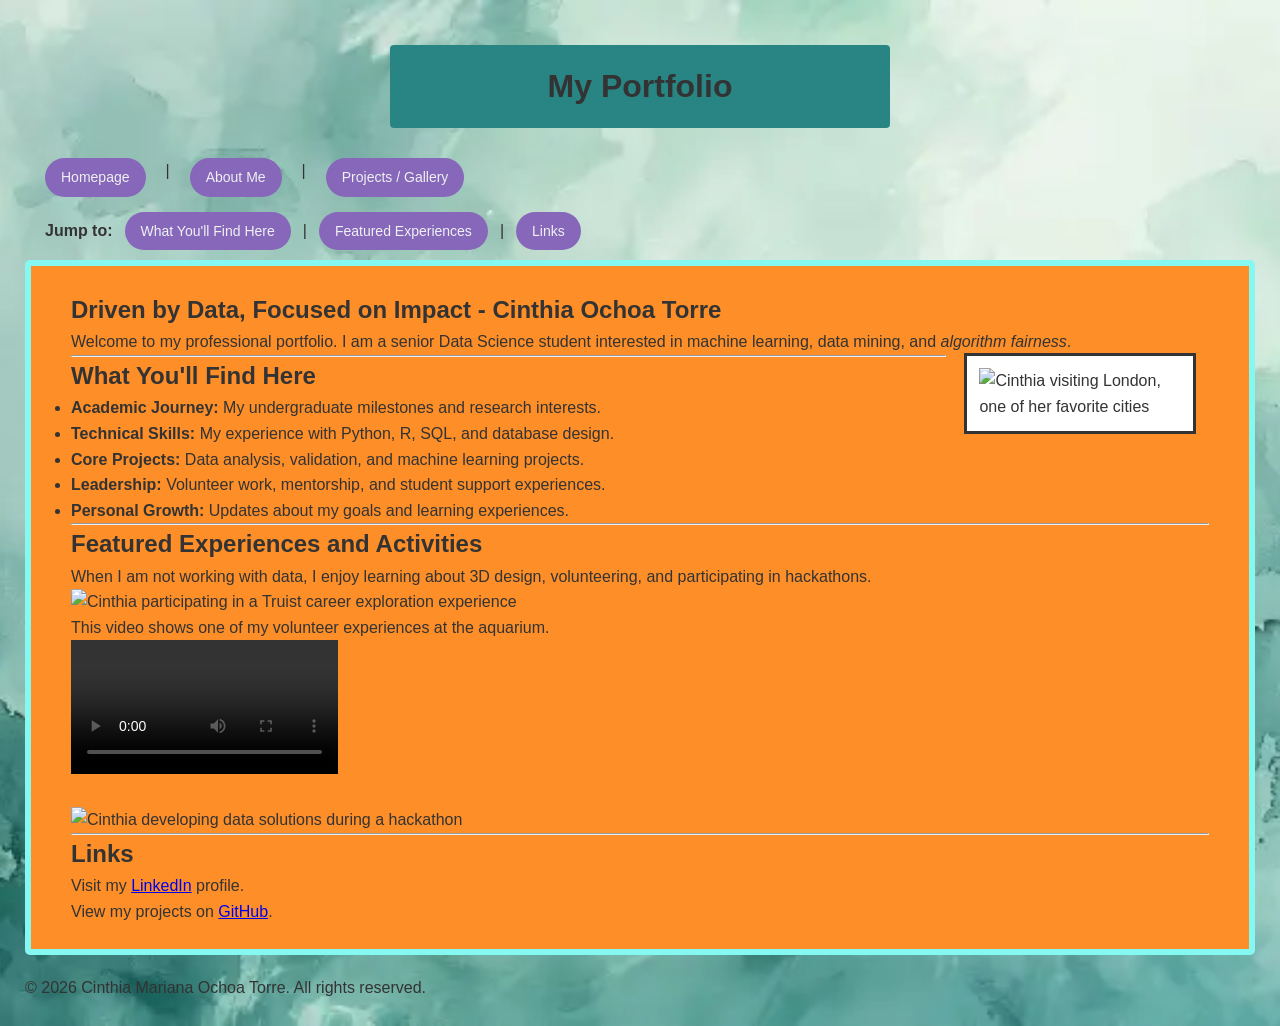
==== HW/HW1/html/index.html @ 8ce40c53 "Added some CSS styles to the html" ====
<!DOCTYPE html>
<html lang="en">
<head>
    <meta charset="UTF-8">
    <meta name="viewport" content="width=device-width, initial-scale=1.0">
    <title>Homepage - Cinthia's Portfolio</title>
    <link rel="stylesheet" href="../css/style.css">
</head>

<body>

    <!-- Header and Navigation -->
    <header class="main-header">
        <h1>My Portfolio</h1>
    </header>
    
    <nav class="navbar">
        <div class="nav-main">
            <a href="index.html">Homepage</a> |
            <a href="about.html">About Me</a> |
            <a href="projects.html">Projects / Gallery</a>
        </div>
        <div class="nav-jump">
            <strong>Jump to:</strong>
            <a href="#information-found">What You'll Find Here</a> |
            <a href="#photos">Featured Experiences</a> |
            <a href="#links">Links</a>
        </div>
    </nav>
    <!-- Main Content -->
    <main id="content-area">

        <!-- Welcome Section -->
        <section class="welcome">
            <h2>Driven by Data, Focused on Impact - Cinthia Ochoa Torre</h2>

            <p>
                Welcome to my professional portfolio. I am a senior Data Science student
                interested in machine learning, data mining, and <em>algorithm fairness</em>.
            </p>

            <img src="../images/profile.png" alt="Cinthia visiting London, one of her favorite cities" class="entry-image">
        </section>

        <hr>

        <!-- Index About Me-->
        <section id="information-found">
            <h2>What You'll Find Here</h2>

            <ul>
                <li><strong>Academic Journey:</strong> My undergraduate milestones and research interests.</li>
                <li><strong>Technical Skills:</strong> My experience with Python, R, SQL, and database design.</li>
                <li><strong>Core Projects:</strong> Data analysis, validation, and machine learning projects.</li>
                <li><strong>Leadership:</strong> Volunteer work, mentorship, and student support experiences.</li>
                <li><strong>Personal Growth:</strong> Updates about my goals and learning experiences.</li>
            </ul>
        </section>

        <hr>
        <!-- My Experiences and Activities -->
        <section id="photos">
            <h2>Featured Experiences and Activities</h2>

            <p>
                When I am not working with data, I enjoy learning about 3D design,
                volunteering, and participating in hackathons.
            </p>

            <img src="../images/truist.png" alt="Cinthia participating in a Truist career exploration experience" width="200">

            <p>This video shows one of my volunteer experiences at the aquarium.</p>

            <video width="267" controls>
                <source src="../videos/aquarium.mp4" type="video/mp4">
                Your browser does not support the video tag.
            </video>

            <br><br>

            <img src="../images/hackaton.png" alt="Cinthia developing data solutions during a hackathon" width="200">
        </section>

        <hr>

        <!-- My Contact Links -->

        <section id="links">
            <h2>Links</h2>

            <p>
                Visit my
                <a href="https://www.linkedin.com/in/cinthia-m-ochoa-torre/" target="_blank" rel="noopener noreferrer">LinkedIn</a>
                profile.
            </p>

            <p>
                View my projects on
                <a href="https://github.com/CinthiaOchoaTorre" target="_blank" rel="noopener noreferrer">GitHub</a>.
            </p>
        </section>

    </main>

    <!-- Footer -->
    <footer>
        <p>&copy; 2026 Cinthia Mariana Ochoa Torre. All rights reserved.</p>
    </footer>

</body>
</html>
---- HW/HW1/css/style.css ----
/* BASE RESET & TYPOGRAPHY */

* {
    margin: 0;
    padding: 0;
    box-sizing: border-box;
}

body { 
    font-family: 'Segoe UI', Tahoma, Geneva, Verdana, sans-serif; 
    line-height: 1.6; 
    color: #333; 
    background-image: url('../images/watercolor.png');
    background-size: cover;
    background-position: center;
    background-repeat: no-repeat;
    padding: 25px; 
}

/* Header */
.main-header{
    max-width: 500px;
    width: 100%;
    margin: 20px autO;
    background: rgb(40, 133, 132);
    text-align: center;
    padding: 1rem;
    border-radius: 4px;

}

/* NavBar Styles */

    .navbar {
        padding: 10px 20px;
    }

    .nav-main {
        display: flex;
        gap: 20px; 
        margin-bottom: 15px;
    }

    .nav-main a {
        text-decoration: none;
        background-color: #8767ba;
        color: #eef0f1;
        padding: 8px 16px;
        border-radius: 20px;
        font-weight: 500;
        font-size: 14px;
        transition: all 0.3s ease;
    }
    .nav-jump {
        display: flex;
        align-items: center;
        flex-wrap: wrap;
        gap: 12px;
        margin-top: 15px;
    }
    
    .nav-jump a {
        text-decoration: none;
        background-color:#8767ba;
        color: #eef1f3;
        padding: 8px 16px;
        border-radius: 20px;
        font-weight: 500;
        font-size: 14px;
        transition: all 0.3s ease;
    }
    
    .nav-jump a:hover {
        background-color: #0369a1;
        color: #ffffff;
        transform: translateY(-2px);
    }

/* Main Content */

    #content-area{
        background-color: #FD8E28;
        margin-bottom: 20px;
        padding: 25px 40px;
        border: 6px solid #86f8f2;
        border-radius: 5px;
        margin-left: 0;
        margin-right: 0;
    }

    /* Welcome Section */

    /* Image */
    .entry-image {
        float: right;
        margin-right: 15px;
        border: 1px solid #333;
        box-shadow: 0 0 0 2px #333;
        padding: 12px;
        background: white;
        width: 20%;
        position: relative;
        z-index: 2;
        margin-left: 20px;
    }




  /* phone */
@media (max-width: 768px) {
    #main-container {
        width: 100%;
        margin: 0;
    }
    
    #sidebar,
    #content-area {
        float: none;
        width: 100%;
    }
    
    #sidebar {
        margin-bottom: 20px;
    }
}
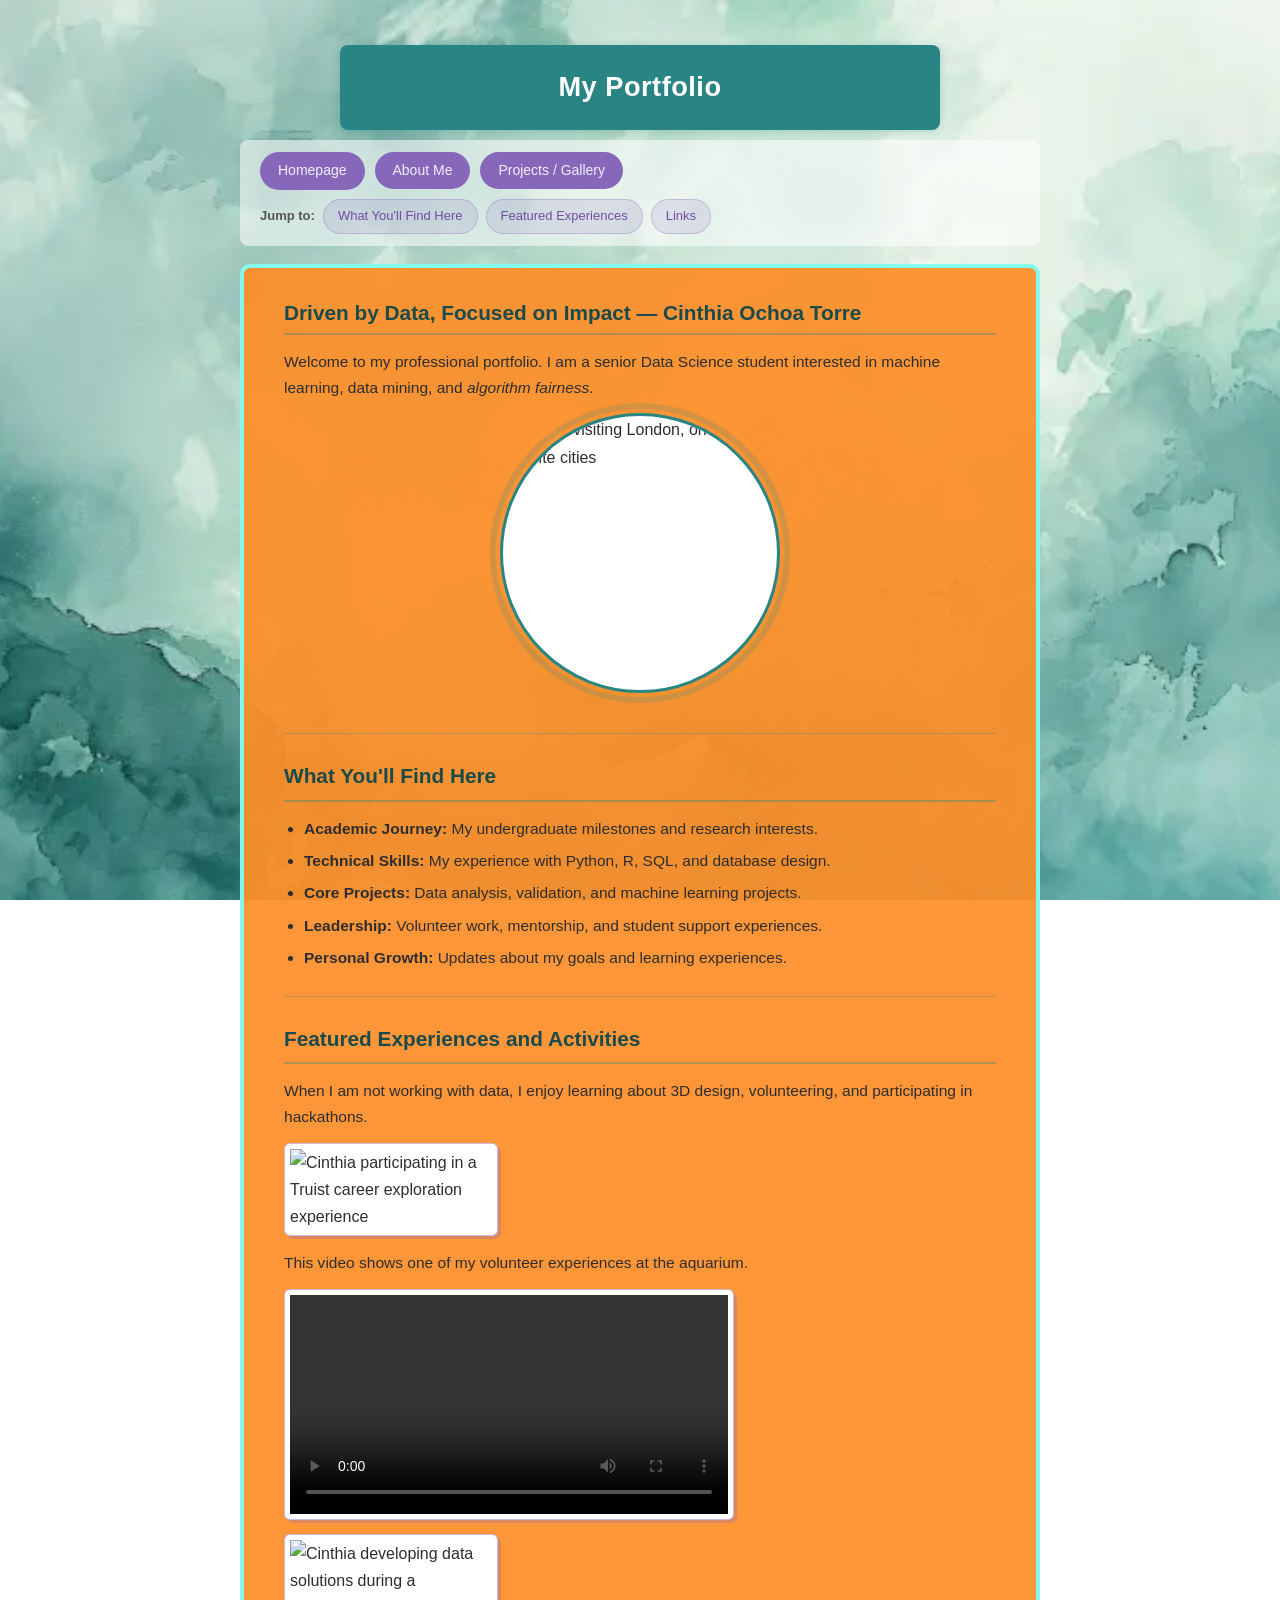
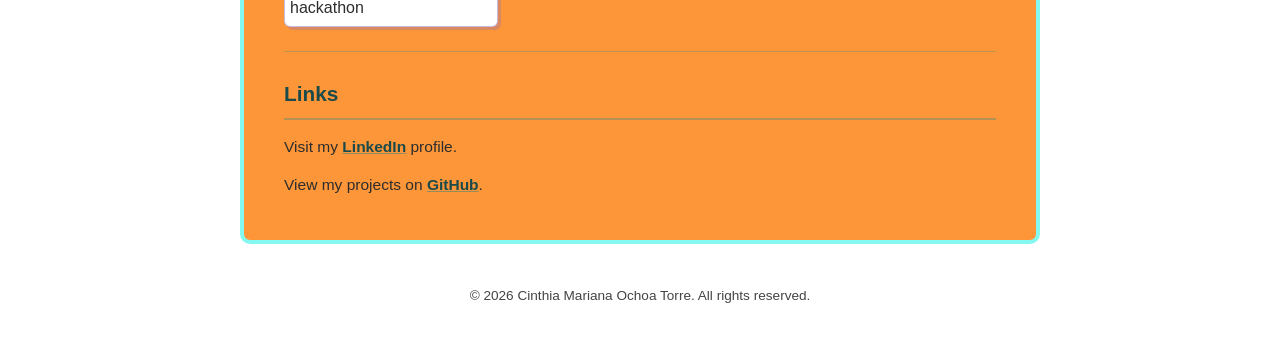
==== commit 66b7c713: "Added more css styles to the about and projects html" ====
--- a/HW/HW1/html/index.html
+++ b/HW/HW1/html/index.html
@@ -3,6 +3,7 @@
 <head>
     <meta charset="UTF-8">
     <meta name="viewport" content="width=device-width, initial-scale=1.0">
+    <meta name="description" content="Cinthia Ochoa Torre's data science portfolio">
     <title>Homepage - Cinthia's Portfolio</title>
     <link rel="stylesheet" href="../css/style.css">
 </head>
@@ -13,26 +14,27 @@
     <header class="main-header">
         <h1>My Portfolio</h1>
     </header>
-    
+
     <nav class="navbar">
         <div class="nav-main">
-            <a href="index.html">Homepage</a> |
-            <a href="about.html">About Me</a> |
+            <a href="index.html">Homepage</a>
+            <a href="about.html">About Me</a>
             <a href="projects.html">Projects / Gallery</a>
         </div>
         <div class="nav-jump">
             <strong>Jump to:</strong>
-            <a href="#information-found">What You'll Find Here</a> |
-            <a href="#photos">Featured Experiences</a> |
+            <a href="#information-found">What You'll Find Here</a>
+            <a href="#photos">Featured Experiences</a>
             <a href="#links">Links</a>
         </div>
     </nav>
+
     <!-- Main Content -->
     <main id="content-area">
 
         <!-- Welcome Section -->
         <section class="welcome">
-            <h2>Driven by Data, Focused on Impact - Cinthia Ochoa Torre</h2>
+            <h2>Driven by Data, Focused on Impact &mdash; Cinthia Ochoa Torre</h2>
 
             <p>
                 Welcome to my professional portfolio. I am a senior Data Science student
@@ -44,7 +46,7 @@
 
         <hr>
 
-        <!-- Index About Me-->
+        <!-- What You'll Find -->
         <section id="information-found">
             <h2>What You'll Find Here</h2>
 
@@ -58,7 +60,8 @@
         </section>
 
         <hr>
-        <!-- My Experiences and Activities -->
+
+        <!-- Experiences and Activities -->
         <section id="photos">
             <h2>Featured Experiences and Activities</h2>
 
@@ -67,24 +70,21 @@
                 volunteering, and participating in hackathons.
             </p>
 
-            <img src="../images/truist.png" alt="Cinthia participating in a Truist career exploration experience" width="200">
+            <img src="../images/truist.png" alt="Cinthia participating in a Truist career exploration experience" width="400">
 
             <p>This video shows one of my volunteer experiences at the aquarium.</p>
 
-            <video width="267" controls>
+            <video width="450" controls>
                 <source src="../videos/aquarium.mp4" type="video/mp4">
                 Your browser does not support the video tag.
             </video>
 
-            <br><br>
-
-            <img src="../images/hackaton.png" alt="Cinthia developing data solutions during a hackathon" width="200">
+            <img src="../images/hackaton.png" alt="Cinthia developing data solutions during a hackathon" width="400">
         </section>
 
         <hr>
 
-        <!-- My Contact Links -->
-
+        <!-- Links -->
         <section id="links">
             <h2>Links</h2>
 
@@ -108,4 +108,4 @@
     </footer>
 
 </body>
-</html>
+</html>
--- a/HW/HW1/css/style.css
+++ b/HW/HW1/css/style.css
@@ -6,121 +6,384 @@
     box-sizing: border-box;
 }
 
-body { 
-    font-family: 'Segoe UI', Tahoma, Geneva, Verdana, sans-serif; 
-    line-height: 1.6; 
-    color: #333; 
+body {
+    font-family: 'Segoe UI', Tahoma, Geneva, Verdana, sans-serif;
+    line-height: 1.7;
+    color: #2d2d2d;
     background-image: url('../images/watercolor.png');
     background-size: cover;
     background-position: center;
     background-repeat: no-repeat;
-    padding: 25px; 
-}
-
-/* Header */
-.main-header{
-    max-width: 500px;
+    background-attachment: fixed;
+    padding: 25px;
+    min-height: 100vh;
+}
+
+/* ── HEADER ── */
+
+.main-header {
+    max-width: 600px;
     width: 100%;
-    margin: 20px autO;
+    margin: 20px auto 10px auto;
     background: rgb(40, 133, 132);
     text-align: center;
-    padding: 1rem;
-    border-radius: 4px;
-
-}
-
-/* NavBar Styles */
+    padding: 1.2rem 1.5rem;
+    border-radius: 8px;
+    box-shadow: 0 2px 8px rgba(40, 133, 132, 0.25);
+}
+
+.main-header h1 {
+    color: #ffffff;
+    font-size: 1.7rem;
+    font-weight: 600;
+    letter-spacing: 0.5px;
+}
+
+/* ── NAVBAR ── */
+
+.navbar {
+    max-width: 800px;
+    margin: 0 auto 18px auto;
+    padding: 12px 20px;
+    background: rgba(255, 255, 255, 0.55);
+    border-radius: 8px;
+    backdrop-filter: blur(4px);
+}
+
+.nav-main {
+    display: flex;
+    flex-wrap: wrap;
+    gap: 10px;
+    margin-bottom: 10px;
+    align-items: center;
+}
+
+.nav-main a {
+    text-decoration: none;
+    background-color: #8767ba;
+    color: #f3eeff;
+    padding: 7px 18px;
+    border-radius: 20px;
+    font-weight: 500;
+    font-size: 14px;
+    transition: background-color 0.25s ease, transform 0.2s ease;
+}
+
+.nav-main a:hover {
+    background-color: #6b4fa3;
+    transform: translateY(-2px);
+}
+
+/* hide the | separators between links */
+.nav-main a + a::before,
+.nav-jump a + a::before {
+    content: none;
+}
+
+.nav-jump {
+    display: flex;
+    align-items: center;
+    flex-wrap: wrap;
+    gap: 8px;
+    margin-top: 8px;
+}
+
+.nav-jump strong {
+    font-size: 13px;
+    color: #555;
+}
+
+.nav-jump a {
+    text-decoration: none;
+    background-color: rgba(135, 103, 186, 0.15);
+    color: #6b4fa3;
+    padding: 5px 14px;
+    border-radius: 20px;
+    font-weight: 500;
+    font-size: 13px;
+    border: 1px solid rgba(135, 103, 186, 0.3);
+    transition: background-color 0.25s ease, transform 0.2s ease;
+}
+
+.nav-jump a:hover {
+    background-color: #8767ba;
+    color: #ffffff;
+    border-color: #8767ba;
+    transform: translateY(-2px);
+}
+
+/* ── MAIN CONTENT AREA ── */
+
+#content-area {
+    max-width: 800px;
+    margin: 0 auto 30px auto;
+    background-color: rgba(253, 142, 40, 0.92);
+    padding: 30px 40px;
+    border: 4px solid #86f8f2;
+    border-radius: 10px;
+}
+
+/* ── SECTIONS ── */
+
+#content-area section,
+#content-area article {
+    margin-bottom: 10px;
+}
+
+#content-area h2 {
+    font-size: 1.3rem;
+    font-weight: 600;
+    color: #1a4a4a;
+    margin-bottom: 14px;
+    padding-bottom: 6px;
+    border-bottom: 2px solid rgba(40, 133, 132, 0.35);
+}
+
+#content-area p {
+    margin-bottom: 12px;
+    color: #2d2d2d;
+    font-size: 0.97rem;
+}
+
+#content-area ul,
+#content-area ol {
+    margin: 10px 0 14px 20px;
+    color: #2d2d2d;
+}
+
+#content-area li {
+    margin-bottom: 6px;
+    font-size: 0.97rem;
+}
+
+#content-area hr {
+    border: none;
+    border-top: 1.5px solid rgba(40, 133, 132, 0.3);
+    margin: 24px 0;
+}
+
+/* ── WELCOME SECTION ── */
+
+.welcome {
+    overflow: hidden;
+}
+
+.welcome h2 {
+    font-size: 1.15rem;
+    line-height: 1.4;
+}
+
+/* ── PROFILE / ENTRY IMAGE ── */
+
+.entry-image {
+    display: block;
+    margin: 0 auto 16px auto;
+    width: 280px;
+    height: 280px;
+    object-fit: cover;
+    border-radius: 50%;
+    border: 3px solid rgb(40, 133, 132);
+    outline: 6px solid rgba(40, 133, 132, 0.18);
+    outline-offset: 4px;
+    background: white;
+}
+
+/* ── BLOCKQUOTE ── */
+
+blockquote {
+    border-left: 4px solid rgb(40, 133, 132);
+    background: rgba(255, 255, 255, 0.35);
+    padding: 12px 18px;
+    border-radius: 0 6px 6px 0;
+    font-style: italic;
+    color: #2d2d2d;
+    margin: 14px 0 18px 0;
+    font-size: 0.95rem;
+}
+
+/* ── TABLES ── */
+
+table {
+    width: 100%;
+    border-collapse: collapse;
+    background: rgba(255, 255, 255, 0.6);
+    border-radius: 6px;
+    overflow: hidden;
+    font-size: 0.93rem;
+    margin-top: 10px;
+}
+
+caption {
+    font-weight: 600;
+    font-size: 0.9rem;
+    color: #1a4a4a;
+    margin-bottom: 8px;
+    text-align: left;
+}
+
+thead th {
+    background-color: rgb(40, 133, 132);
+    color: #ffffff;
+    padding: 10px 14px;
+    text-align: left;
+    font-weight: 600;
+    font-size: 0.9rem;
+}
+
+tbody tr {
+    border-bottom: 1px solid rgba(40, 133, 132, 0.2);
+}
+
+tbody tr:last-child {
+    border-bottom: none;
+}
+
+tbody td {
+    padding: 9px 14px;
+    color: #2d2d2d;
+}
+
+tbody tr:nth-child(even) td {
+    background-color: rgba(255, 255, 255, 0.35);
+}
+
+/* ── LINKS ── */
+
+#content-area a {
+    color: #1a4a4a;
+    font-weight: 600;
+    text-decoration: underline;
+    text-decoration-color: rgba(40, 133, 132, 0.5);
+    transition: color 0.2s ease;
+}
+
+#content-area a:hover {
+    color: #6b4fa3;
+    text-decoration-color: #6b4fa3;
+}
+
+/* ── PROJECT ARTICLES ── */
+
+article h2 {
+    color: #1a4a4a;
+}
+
+article img {
+    display: block;
+    max-width: 100%;
+    height: auto;
+    border-radius: 6px;
+    border: 1.5px solid rgba(135, 103, 186, 0.45);
+    padding: 5px;
+    background: white;
+    box-shadow: 3px 3px 0 rgba(135, 103, 186, 0.3);
+    margin: 10px 0 14px 0;
+}
+
+/* ── SKILLS LIST ── */
+
+.skills-me ul {
+    list-style: none;
+    margin-left: 0;
+    display: flex;
+    flex-wrap: wrap;
+    gap: 8px;
+}
+
+.skills-me li {
+    background: rgba(135, 103, 186, 0.18);
+    color: #4a2d8a;
+    padding: 5px 14px;
+    border-radius: 20px;
+    font-size: 0.88rem;
+    font-weight: 500;
+    border: 1px solid rgba(135, 103, 186, 0.35);
+}
+
+/* ── ABOUT-ME IMAGE ── */
+
+.about-me img,
+.goals-me img {
+    display: block;
+    max-width: 100%;
+    height: auto;
+    border-radius: 6px;
+    border: 1.5px solid rgba(135, 103, 186, 0.45);
+    padding: 5px;
+    background: white;
+    box-shadow: 3px 3px 0 rgba(135, 103, 186, 0.3);
+    margin: 10px 0 14px 0;
+}
+
+/* ── FOOTER ── */
+
+footer {
+    max-width: 800px;
+    margin: 0 auto 20px auto;
+    text-align: center;
+    font-size: 0.85rem;
+    color: #444;
+    padding: 10px;
+    background: rgba(255, 255, 255, 0.4);
+    border-radius: 6px;
+}
+
+/* ── VIDEO ── */
+
+video {
+    display: block;
+    max-width: 100%;
+    height: auto;
+    border-radius: 6px;
+    border: 1.5px solid rgba(135, 103, 186, 0.45);
+    padding: 5px;
+    background: white;
+    box-shadow: 3px 3px 0 rgba(135, 103, 186, 0.3);
+    margin: 10px 0 14px 0;
+}
+
+/* ── PHOTOS PROJECTS SECTION IMAGES ── */
+
+#photos img {
+    display: block;
+    max-width: 30%;
+    height: auto;
+    border-radius: 6px;
+    border: 1.5px solid rgba(135, 103, 186, 0.45);
+    padding: 5px;
+    background: white;
+    box-shadow: 3px 3px 0 rgba(135, 103, 186, 0.3);
+    margin: 10px 0 14px 0;
+}
+
+/* ── MOBILE ── */
+
+@media (max-width: 768px) {
+    body {
+        padding: 12px;
+    }
+
+    .main-header {
+        max-width: 100%;
+    }
 
     .navbar {
-        padding: 10px 20px;
-    }
-
-    .nav-main {
-        display: flex;
-        gap: 20px; 
-        margin-bottom: 15px;
-    }
-
-    .nav-main a {
-        text-decoration: none;
-        background-color: #8767ba;
-        color: #eef0f1;
-        padding: 8px 16px;
-        border-radius: 20px;
-        font-weight: 500;
-        font-size: 14px;
-        transition: all 0.3s ease;
-    }
-    .nav-jump {
-        display: flex;
-        align-items: center;
-        flex-wrap: wrap;
-        gap: 12px;
-        margin-top: 15px;
-    }
-    
-    .nav-jump a {
-        text-decoration: none;
-        background-color:#8767ba;
-        color: #eef1f3;
-        padding: 8px 16px;
-        border-radius: 20px;
-        font-weight: 500;
-        font-size: 14px;
-        transition: all 0.3s ease;
-    }
-    
-    .nav-jump a:hover {
-        background-color: #0369a1;
-        color: #ffffff;
-        transform: translateY(-2px);
-    }
-
-/* Main Content */
-
-    #content-area{
-        background-color: #FD8E28;
-        margin-bottom: 20px;
-        padding: 25px 40px;
-        border: 6px solid #86f8f2;
-        border-radius: 5px;
-        margin-left: 0;
-        margin-right: 0;
-    }
-
-    /* Welcome Section */
-
-    /* Image */
+        max-width: 100%;
+    }
+
+    #content-area {
+        max-width: 100%;
+        padding: 20px 18px;
+    }
+
     .entry-image {
-        float: right;
-        margin-right: 15px;
-        border: 1px solid #333;
-        box-shadow: 0 0 0 2px #333;
-        padding: 12px;
-        background: white;
-        width: 20%;
-        position: relative;
-        z-index: 2;
-        margin-left: 20px;
-    }
-
-
-
-
-  /* phone */
-@media (max-width: 768px) {
-    #main-container {
-        width: 100%;
-        margin: 0;
-    }
-    
-    #sidebar,
-    #content-area {
         float: none;
-        width: 100%;
-    }
-    
-    #sidebar {
-        margin-bottom: 20px;
+        display: block;
+        width: 60%;
+        margin: 0 auto 16px auto;
+    }
+
+    .skills-me ul {
+        gap: 6px;
     }
 }
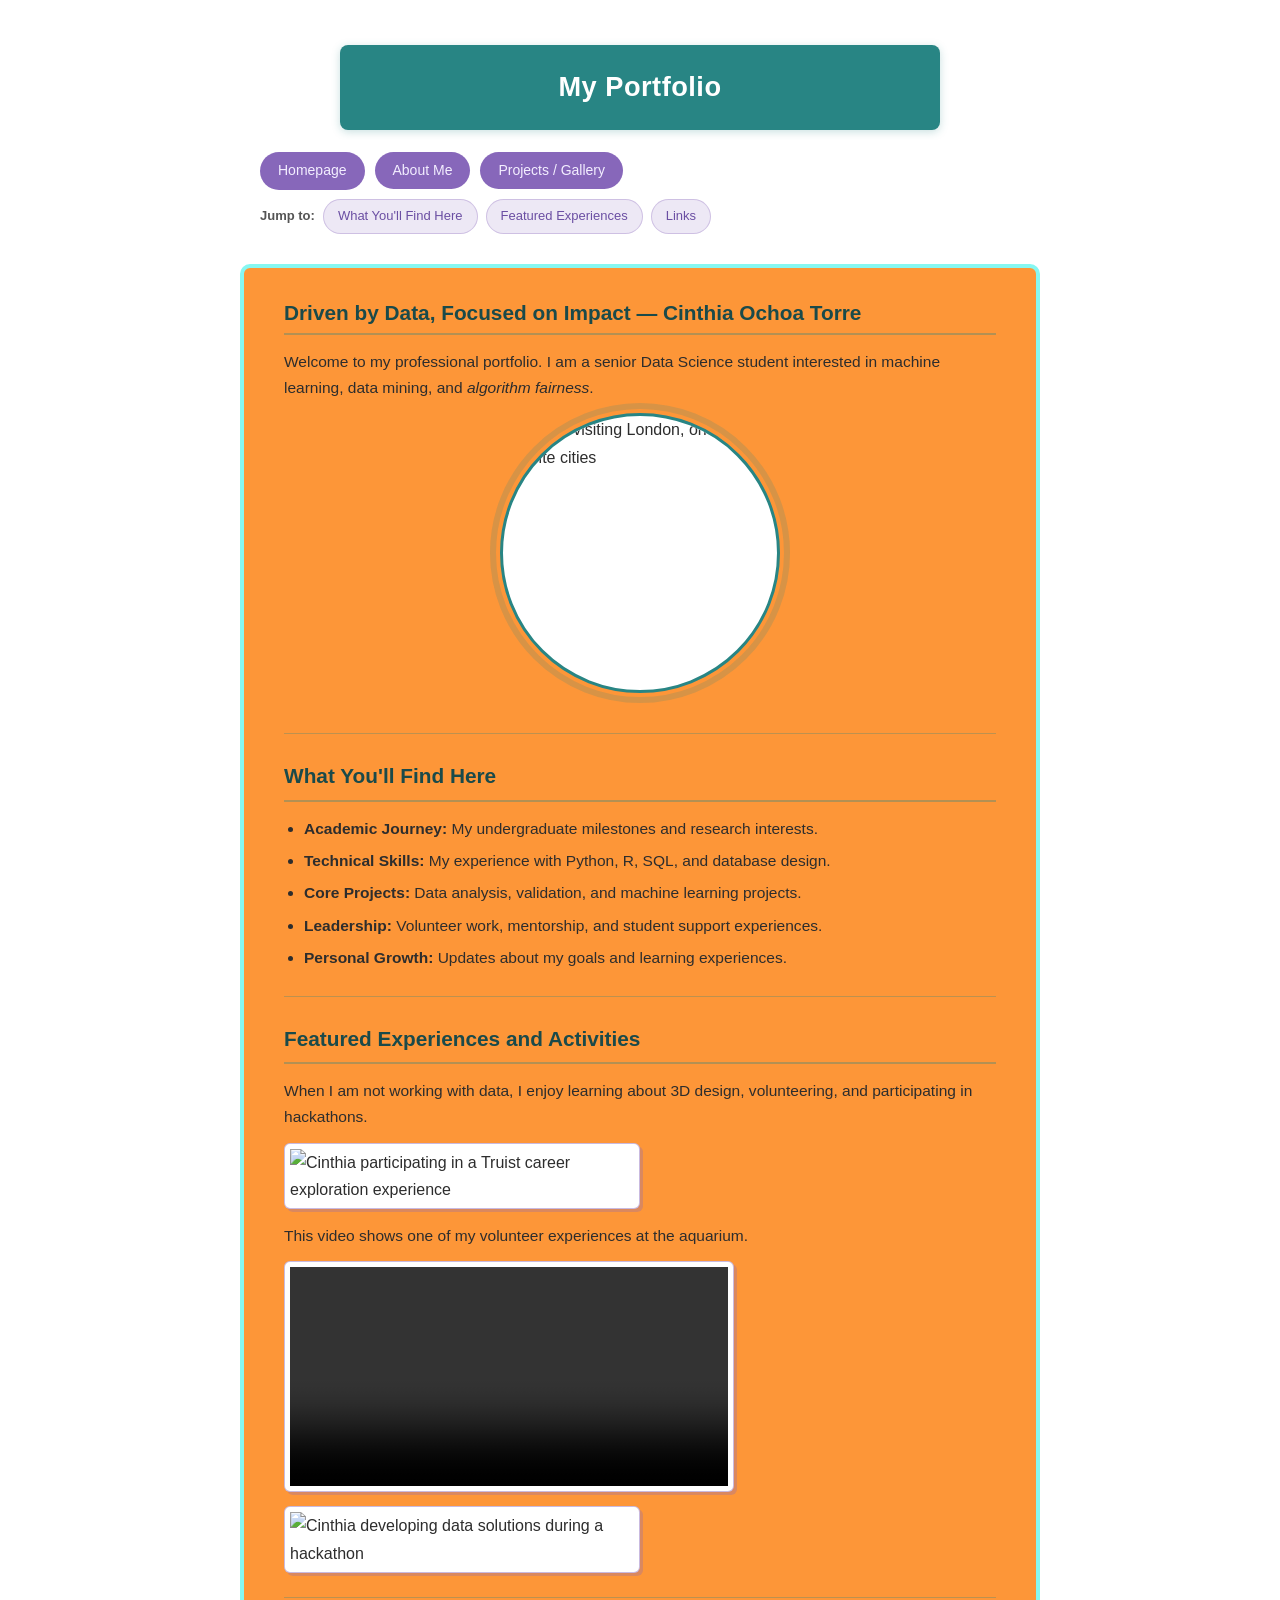
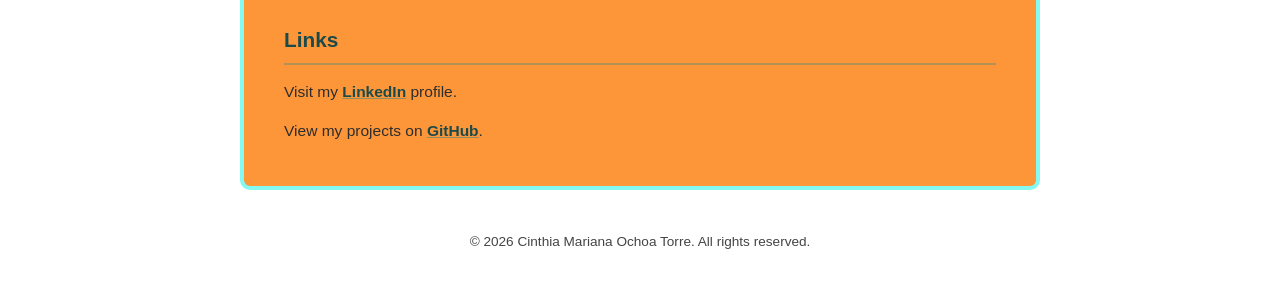
==== commit 4daab8c6: "Added Readme.md" ====
--- a/HW/HW1/html/index.html
+++ b/HW/HW1/html/index.html
@@ -70,7 +70,7 @@
                 volunteering, and participating in hackathons.
             </p>
 
-            <img src="../images/truist.png" alt="Cinthia participating in a Truist career exploration experience" width="400">
+            <img src="../images/truist.png" alt="Cinthia participating in a Truist career exploration experience">
 
             <p>This video shows one of my volunteer experiences at the aquarium.</p>
 
@@ -79,7 +79,7 @@
                 Your browser does not support the video tag.
             </video>
 
-            <img src="../images/hackaton.png" alt="Cinthia developing data solutions during a hackathon" width="400">
+            <img src="../images/hackaton.png" alt="Cinthia developing data solutions during a hackathon">
         </section>
 
         <hr>
--- a/HW/HW1/css/style.css
+++ b/HW/HW1/css/style.css
@@ -314,6 +314,17 @@
     box-shadow: 3px 3px 0 rgba(135, 103, 186, 0.3);
     margin: 10px 0 14px 0;
 }
+.book-image {
+    display: block;
+    max-width: 30%;
+    height: auto;
+    border-radius: 6px;
+    border: 1.5px solid rgba(135, 103, 186, 0.45);
+    padding: 5px;
+    background: white;
+    box-shadow: 3px 3px 0 rgba(135, 103, 186, 0.3);
+    margin: 10px auto 14px auto; 
+}
 
 /* ── FOOTER ── */
 
@@ -346,7 +357,7 @@
 
 #photos img {
     display: block;
-    max-width: 30%;
+    max-width: 50%;
     height: auto;
     border-radius: 6px;
     border: 1.5px solid rgba(135, 103, 186, 0.45);
